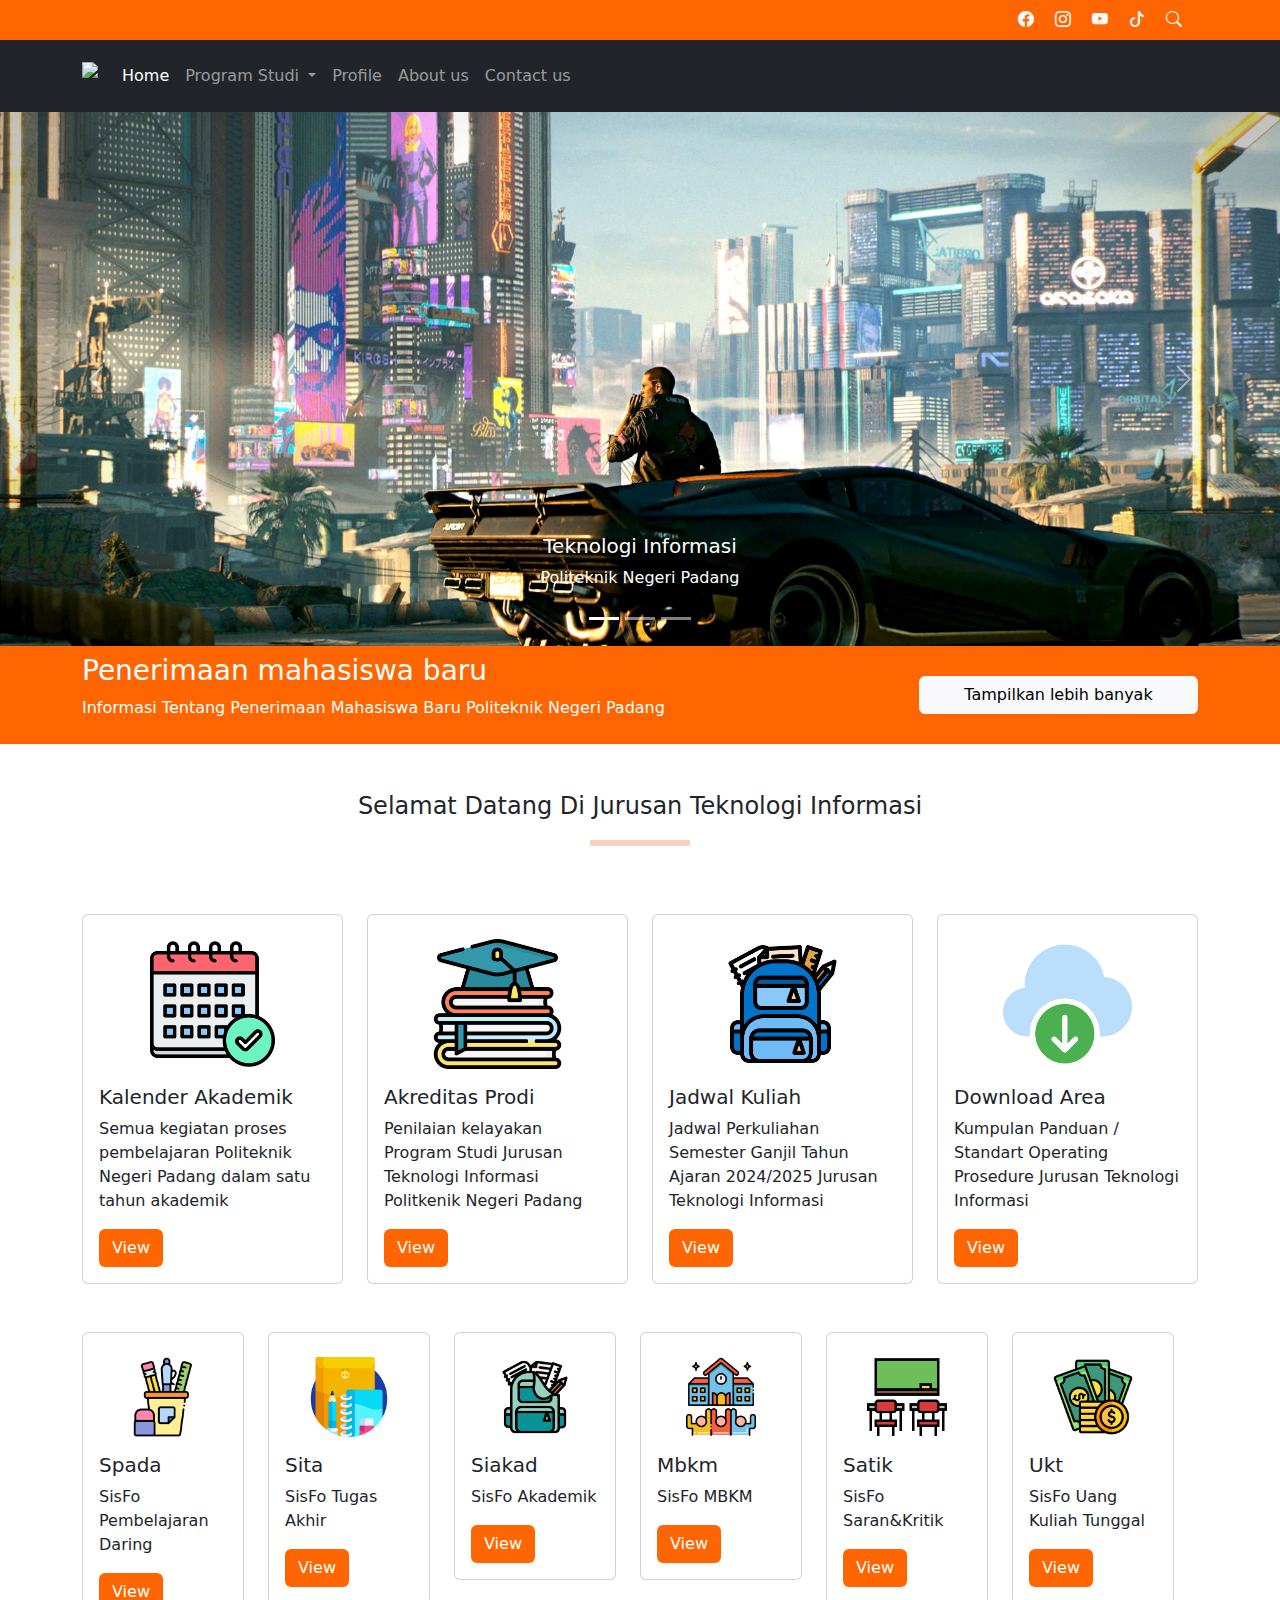
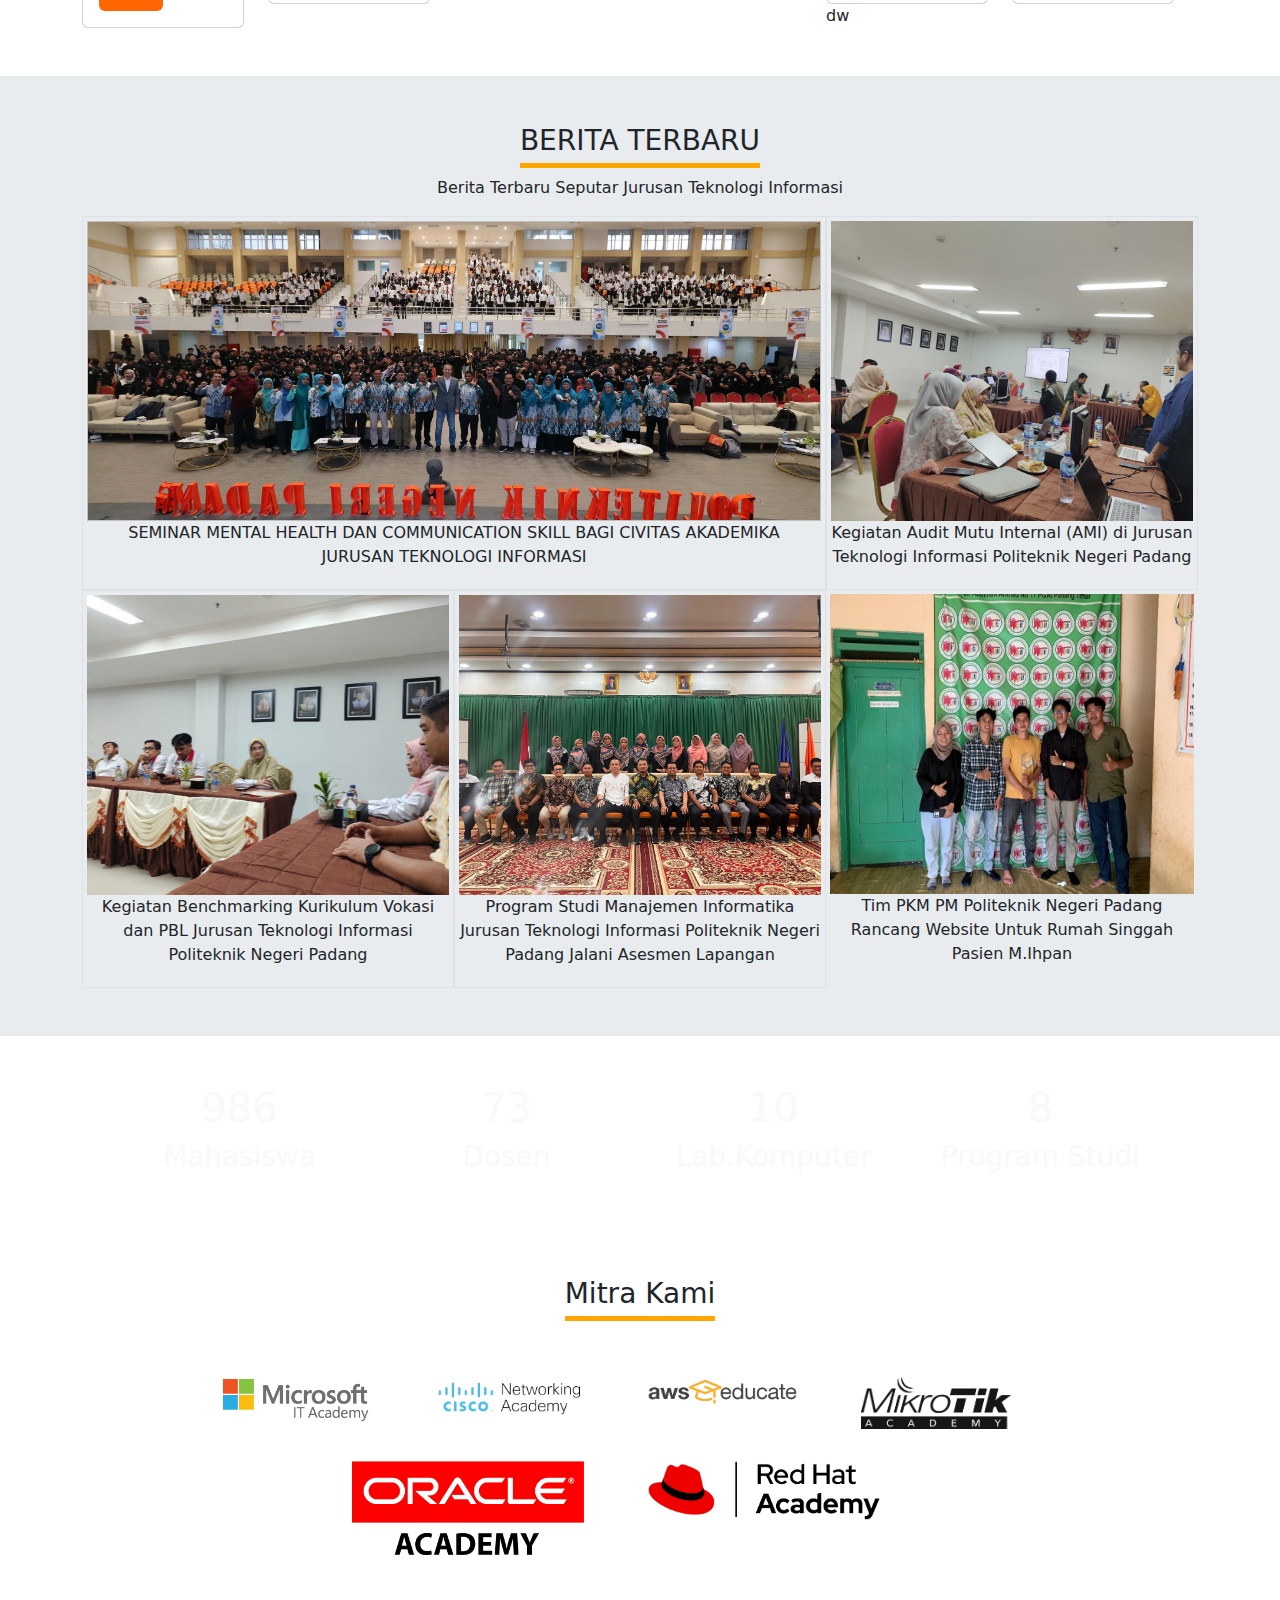
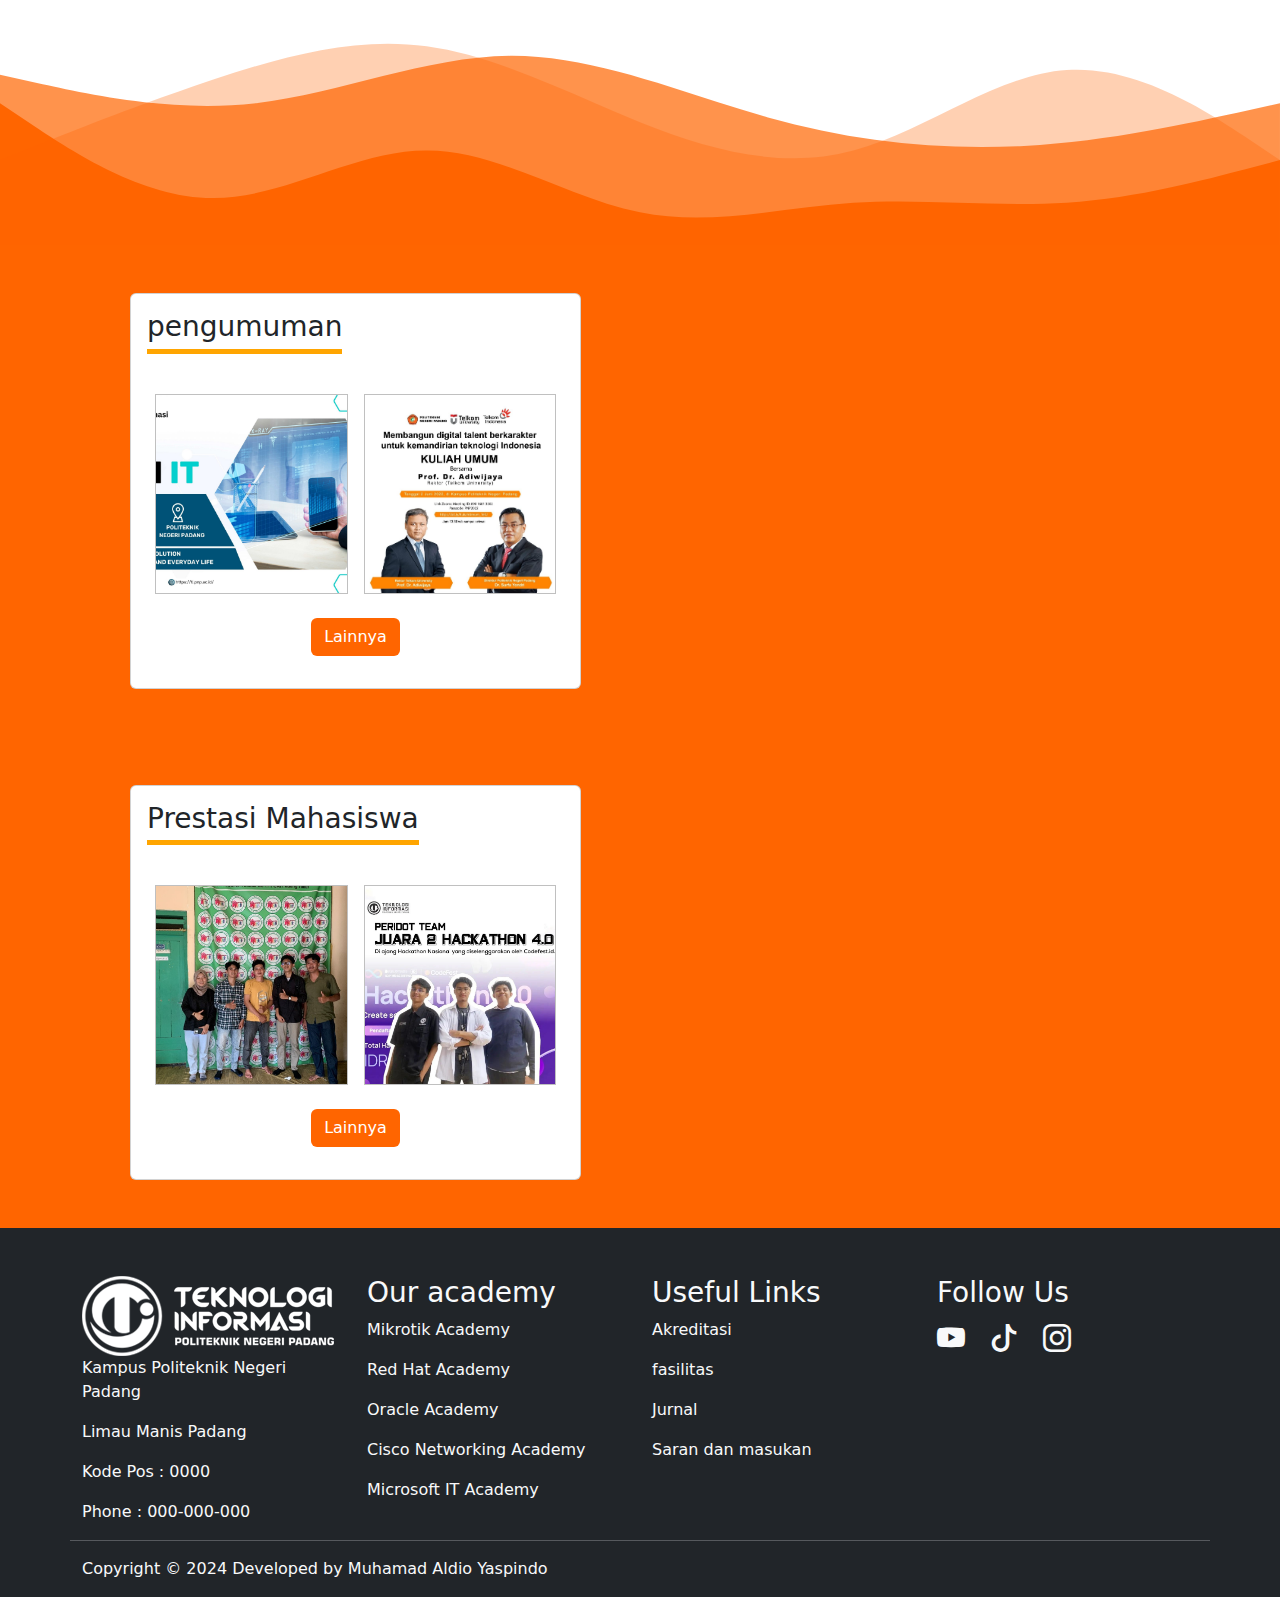
==== index.html @ 95b4e204 "first commit" ====
<!DOCTYPE html>
<html lang="en">
<head>
    <meta charset="UTF-8">
    <meta name="viewport" content="width=device-width, initial-scale=1.0">
    <link href="https://cdn.jsdelivr.net/npm/bootstrap@5.3.3/dist/css/bootstrap.min.css" rel="stylesheet" integrity="sha384-QWTKZyjpPEjISv5WaRU9OFeRpok6YctnYmDr5pNlyT2bRjXh0JMhjY6hW+ALEwIH" crossorigin="anonymous">
    <link rel="stylesheet" href="style.css">
    <link rel="stylesheet" href="https://cdn.jsdelivr.net/npm/bootstrap-icons@1.11.3/font/bootstrap-icons.min.css">
    <title>Jurusan Teknologi informasi</title>
</head>
<body>
    
    <!-- Heading -->
     <div class="py-2 bg-orange text-light text-end ">
        <div class="container">
            <i class="bi bi-facebook me-3"></i>
            <i class="bi bi-instagram me-3"></i>
            <i class="bi bi-youtube me-3"></i>
            <i class="bi bi-tiktok me-3"></i>
            <i class="bi bi-search me-3"></i>
        </div>
     </div>

     <!-- navbar -->
     <nav class="navbar navbar-expand-lg bg-dark" data-bs-theme="dark">
        <div class="container">
          <a class="navbar-brand mb-3" href="#">
            <img src="https://ti.pnp.ac.id/wp-content/uploads/2022/01/logo-ti-pnp-05-1.png">
          </a>
          <button class="navbar-toggler" type="button" data-bs-toggle="collapse" data-bs-target="#navbarNav" aria-controls="navbarNav" aria-expanded="false" aria-label="Toggle navigation">
            <span class="navbar-toggler-icon"></span>
          </button>
          <div class="collapse navbar-collapse" id="navbarNav">
            <ul class="navbar-nav">
              <li class="nav-item">
                <a class="nav-link active" aria-current="page" href="#">Home</a>
              </li>
              <li class="nav-item dropdown">
                <a class="nav-link dropdown-toggle" href="#" role="button" data-bs-toggle="dropdown" aria-expanded="false">
                  Program Studi
                </a>
                <ul class="dropdown-menu">
                  <li><a class="dropdown-item" href="#">D3 Teknik Komputer</a></li>
                  <li><a class="dropdown-item" href="#">D4 Teknologi Rekayasa Perangkat Lunak</a></li>
                  <li><a class="dropdown-item" href="#">D3 Manajemen Inforatika</a></li>
                  <li><a class="dropdown-item" href="#">D4 Animasi</a></li>
                </ul>
              </li>
              <li class="nav-item">
                <a class="nav-link" href="#">Profile</a>
              </li>
              <li class="nav-item">
                <a class="nav-link" href="#">About us</a>
              </li>
              <li class="nav-item">
                <a class="nav-link" href="#">Contact us</a>
              </li>
            </ul>
          </div>
        </div>
      </nav>
      
      <!-- carousel -->
      <div id="carouselExampleCaptions" class="carousel slide">
        <div class="carousel-indicators">
          <button type="button" data-bs-target="#carouselExampleCaptions" data-bs-slide-to="0" class="active" aria-current="true" aria-label="Slide 1"></button>
          <button type="button" data-bs-target="#carouselExampleCaptions" data-bs-slide-to="1" aria-label="Slide 2"></button>
          <button type="button" data-bs-target="#carouselExampleCaptions" data-bs-slide-to="2" aria-label="Slide 3"></button>
        </div>
        <div class="carousel-inner">
          <div class="carousel-item active">
            <img src="wallpaperflare-cropped.jpg" class="d-block w-100" alt="...">
            <div class="carousel-caption d-none d-md-block">
              <h5>Teknologi Informasi </h5>
              <p>Politeknik Negeri Padang</p>
            </div>
          </div>
          <div class="carousel-item">
            <img src="wallpaperflare-cropped (1).jpg" class="d-block w-100" alt="...">
            <div class="carousel-caption d-none d-md-block">
              <h5>Second slide label</h5>
            <p>Politeknik Negeri Padang</p>
            </div>
          </div>
          <div class="carousel-item">
            <img src="wallpaperflare-cropped (3).jpg" class="d-block w-100" alt="...">
            <div class="carousel-caption d-none d-md-block">
              <h5>Third slide label</h5>
            <p>Politeknik negeri Padang</p>
            </div>
          </div>
        </div>
        <button class="carousel-control-prev" type="button" data-bs-target="#carouselExampleCaptions" data-bs-slide="prev">
          <span class="carousel-control-prev-icon" aria-hidden="true"></span>
          <span class="visually-hidden">Previous</span>
        </button>
        <button class="carousel-control-next" type="button" data-bs-target="#carouselExampleCaptions" data-bs-slide="next">
          <span class="carousel-control-next-icon" aria-hidden="true"></span>
          <span class="visually-hidden">Next</span>
        </button>
      </div>

      <div class="bg-orange p-2">
        <div class="container d-flex align-items-center justify-content-between">
            <div>
                <h3>Penerimaan mahasiswa baru</h3>
                <p>Informasi Tentang Penerimaan Mahasiswa Baru Politeknik Negeri Padang</p>
            </div>
            <a href="#" class="btn btn-light col-3">Tampilkan lebih banyak</a>
        </div>
    </div>
    
      <!-- content  -->
       <div class="container my-5">
            <h4 class="text-center">Selamat Datang Di Jurusan Teknologi Informasi</h4>
            <hr class="hr-s">
            <div class="row">

                <div class="col-lg-3 mt-5 ">
                <div class="card shadow-hover">
                    <img src="calendar.png" class="card-img-top w-50 d-block mx-auto mt-4" alt="...">
                    <div class="card-body">
                      <h5 class="card-title">Kalender Akademik</h5>
                      <p class="card-text">Semua kegiatan proses pembelajaran Politeknik Negeri Padang dalam satu tahun akademik</p>
                      <a href="#" class="btn btn-orange">View</a>
                    </div>
                  </div>
                  </div>

                  <div class="col-lg-3 mt-5">
                  <div class="card shadow-hover">
                    <img src="education.png" class="card-img-top w-50 d-block mx-auto mt-4" alt="...">
                    <div class="card-body">
                      <h5 class="card-title">Akreditas Prodi</h5>
                      <p class="card-text">Penilaian kelayakan Program Studi Jurusan Teknologi Informasi Politkenik Negeri Padang</p>
                      <a href="#" class="btn btn-orange">View</a>
                    </div>
                  </div>
                  </div>

                  <div class="col-lg-3 mt-5">
                  <div class="card shadow-hover">
                    <img src="school-bag.png" class="card-img-top w-50 d-block mx-auto mt-4" alt="...">
                    <div class="card-body">
                      <h5 class="card-title">Jadwal Kuliah</h5>
                      <p class="card-text">Jadwal Perkuliahan Semester Ganjil Tahun Ajaran 2024/2025 Jurusan Teknologi Informasi</p>
                      <a href="#" class="btn btn-orange">View</a>
                    </div>
                  </div>
                </div>

                <div class="col-lg-3 mt-5">
                    <div class="card shadow-hover">
                      <img src="cloud-computing.png" class="card-img-top w-50 d-block mx-auto mt-4" alt="...">
                      <div class="card-body">
                        <h5 class="card-title">Download Area</h5>
                        <p class="card-text">Kumpulan Panduan / Standart Operating Prosedure Jurusan Teknologi Informasi</p>
                        <a href="#" class="btn btn-orange">View</a>
                      </div>
                    </div>
                  </div>
                  
                  <div class="row">

                    <div class="col-lg-2 mt-5">
                        <div class="card shadow-hover">
                          <img src="stationary.png" class="card-img-top w-50 d-block mx-auto mt-4" alt="...">
                          <div class="card-body">
                            <h5 class="card-title">Spada</h5>
                            <p class="card-text">SisFo Pembelajaran Daring</p>
                            <a href="#" class="btn btn-orange">View</a>
                          </div>
                        </div>
                      </div>

                      <div class="col-lg-2 mt-5">
                        <div class="card shadow-hover">
                          <img src="stationery.png" class="card-img-top w-50 d-block mx-auto mt-4" alt="...">
                          <div class="card-body">
                            <h5 class="card-title">Sita</h5>
                            <p class="card-text">SisFo Tugas Akhir</p>
                            <a href="#" class="btn btn-orange">View</a>
                          </div>
                        </div>
                      </div>

                      <div class="col-lg-2 mt-5">
                        <div class="card shadow-hover">
                          <img src="school-bag (1).png" class="card-img-top w-50 d-block mx-auto mt-4" alt="...">
                          <div class="card-body">
                            <h5 class="card-title">Siakad</h5>
                            <p class="card-text">SisFo Akademik</p>
                            <a href="#" class="btn btn-orange">View</a>
                          </div>
                        </div>
                      </div>

                      <div class="col-lg-2 mt-5">
                        <div class="card shadow-hover">
                          <img src="back-to-school.png" class="card-img-top w-50 d-block mx-auto mt-4" alt="...">
                          <div class="card-body">
                            <h5 class="card-title">Mbkm</h5>
                            <p class="card-text">SisFo MBKM</p>
                            <a href="#" class="btn btn-orange">View</a>
                          </div>
                        </div>
                      </div>

                      <div class="col-lg-2 mt-5">
                        <div class="card shadow-hover">
                          <img src="classroom.png" class="card-img-top w-50 d-block mx-auto mt-4" alt="...">
                          <div class="card-body">
                            <h5 class="card-title">Satik</h5>
                            <p class="card-text">SisFo Saran&Kritik</p>
                            <a href="#" class="btn btn-orange">View</a>
                          </div>
                        </div>dw
                      </div>

                      <div class="col-lg-2 mt-5">
                        <div class="card shadow-hover">
                          <img src="money.png" class="card-img-top w-50 d-block mx-auto mt-4" alt="...">
                          <div class="card-body">
                            <h5 class="card-title">Ukt</h5>
                            <p class="card-text">SisFo Uang Kuliah Tunggal</p>
                            <a href="#" class="btn btn-orange">View</a>
                          </div>
                        </div>
                      </div>
                  </div>
            </div>
       </div>
    </div>

    <!-- news -->
      <div class="bg-body-secondary py-5">
      <div class="container text-center prestasi-header">
        <h3>BERITA TERBARU</h3>
        <p>Berita Terbaru Seputar Jurusan Teknologi Informasi</p>

        <div class="container">
          <div class="row">
            <div class="col-lg-8 p-1 border">
              <img class="news-img-1">
              <p class="text-overlay">SEMINAR MENTAL HEALTH DAN COMMUNICATION SKILL BAGI CIVITAS AKADEMIKA <br>JURUSAN TEKNOLOGI INFORMASI</p>
            </div>
            <div class="col-lg-4 p-1 border">
              <img src="IMG-20240726-WA0093.jpg" alt="" class="object-fit-cover" style="width: 100%; height: 300px;">
              <p>Kegiatan Audit Mutu Internal (AMI) di Jurusan Teknologi Informasi Politeknik Negeri Padang</p>
            </div>
      
            <div class="col-lg-4 p-1 border">
              <img src="WhatsApp-Image-2024-07-26-at-12.57.29_3e225de4.jpg" alt="" class="object-fit-cover" style="width: 100%; height: 300px;">
              <p>Kegiatan Benchmarking Kurikulum Vokasi dan PBL Jurusan Teknologi Informasi Politeknik Negeri Padang</p>
            </div>
            <div class="col-lg-4 p-1 border">
              <img src="WhatsApp-Image-2024-07-26-at-12.51.12_9aa7eab1-scaled.jpg" alt="" class="object-fit-cover" style="width: 100%; height: 300px;">
              <p>Program Studi Manajemen Informatika Jurusan Teknologi Informasi Politeknik Negeri Padang Jalani Asesmen Lapangan</p>
            </div>
            <div class="col-lg-4 p-1 boder">
              <img src="pkm.jpg" alt="" style="width: 100%; height: 300px;">
              <p>Tim PKM PM Politeknik Negeri Padang Rancang Website Untuk Rumah Singgah Pasien M.Ihpan</p>
            </div>
          </div>
        </div>
     </div>
    </div>
    <!-- jumlah siswa -->
     <div class="img-j h-20">
      <div class="container p-5">
      <div class="row text-light">
        <div class="col-md-3 text-center">
          <h1>986</h1>
          <h3>Mahasiswa</h3>
        </div>

        <div class="col-md-3 text-center">
          <h1>73</h1>
          <h3>Dosen</h3>
        </div>

        <div class="col-md-3 text-center">
          <h1>10</h1>
          <h3>Lab.Komputer</h3>
        </div>

        <div class="col-md-3 text-center">
          <h1>8</h1>
          <h3>Program Studi</h3>
        </div>
      </div>
      </div>
     </div>
    <!-- Mitra -->
     <div class="container">
      <div class="prestasi-header text-center mt-5">
        <h3>Mitra Kami</h3>
      </div>

      <div class="container text-center size mt-5">
        <div class="row justify-content-center g-3">
          <div class="col-md-2 me-5">
            <img class="w-100" src="19c3ab0a-c8a9-4261-aa7e-f5204e57a854.png" alt="">
          </div>
          <div class="col-md-2 me-5">
            <img class="w-100" src="images.png" alt="">
          </div>
          <div class="col-md-2 me-5">
            <img class="w-100" src="aws-educate-logo-grey.png" alt="">
          </div>
          <div class="col-md-2 me-5">
            <img class="w-100" src="logo_mta.png" alt="">
          </div>
        </div>
      
        <div class="row justify-content-center g-3 mt-3">
          <div class="col-md-3 me-5">
            <img class="w-100" src="oracle-academy-logo1-800x343.png" alt="">
          </div>
          <div class="col-md-3 me-5">
            <img class="w-100" src="RHA_Logos_Logo-Red_Hat-Academy-A-Standard-RGB.png" alt="">
          </div>
        </div>
      </div>
      
      </div>

    <!-- pengumuman -->
    <svg xmlns="http://www.w3.org/2000/svg" viewBox="0 0 1440 320">
      <path fill="#ff6500  " fill-opacity="0.7" d="M0,128L48,138.7C96,149,192,171,288,160C384,149,480,107,576,106.7C672,107,768,149,864,176C960,203,1056,213,1152,208C1248,203,1344,181,1392,170.7L1440,160L1440,320L1392,320C1344,320,1248,320,1152,320C1056,320,960,320,864,320C768,320,672,320,576,320C480,320,384,320,288,320C192,320,96,320,48,320L0,320Z"></path>
      <path fill="#ff6500 " fill-opacity="1" d="M0,160L40,186.7C80,213,160,267,240,266.7C320,267,400,213,480,213.3C560,213,640,267,720,282.7C800,299,880,277,960,272C1040,267,1120,277,1200,272C1280,267,1360,245,1400,234.7L1440,224L1440,320L1400,320C1360,320,1280,320,1200,320C1120,320,1040,320,960,320C880,320,800,320,720,320C640,320,560,320,480,320C400,320,320,320,240,320C160,320,80,320,40,320L0,320Z"></path>
      <path fill="#ff6500 " fill-opacity="0.3" d="M0,224L40,208C80,192,160,160,240,133.3C320,107,400,85,480,96C560,107,640,149,720,181.3C800,213,880,235,960,213.3C1040,192,1120,128,1200,122.7C1280,117,1360,171,1400,197.3L1440,224L1440,320L1400,320C1360,320,1280,320,1200,320C1120,320,1040,320,960,320C880,320,800,320,720,320C640,320,560,320,480,320C400,320,320,320,240,320C160,320,80,320,40,320L0,320Z"></path>
    </svg>
    <div class="bg-orange">
      <div class="container">
        <div class="row">

          <div class="col-lg-5 mx-5 my-5">
            <div class="card shadow-hover p-3">
              <div class="prestasi-header">
                <h3>pengumuman</h3>
              </div>
              <div class="d-flex justify-content-center mt-4">
                <img class="news-img-2 m-2">
                <img class="news-img-3 m-2">
              </div>
              <div class="card-body text-center">
                <a href="#" class="btn btn-orange">Lainnya</a>
              </div>
            </div>
          </div>

          <div class="col-lg-5 mx-5 my-5">
            <div class="card shadow-hover p-3">
              <div class="prestasi-header">
                <h3>Prestasi Mahasiswa</h3>
              </div>
              <div class="d-flex justify-content-center mt-4">
                <img class="news-img-4 m-2">
                <img class="news-img-5 m-2">
              </div>
              <div class="card-body text-center">
                <a href="#" class="btn btn-orange">Lainnya</a>
              </div>
            </div>
          </div>
        </div>
      </div>

    </div>
    
       <!-- footer -->
        <div class="bg-dark">
            <div class="container">
                <div class="row text-light pt-5">
                    <div class="col-lg-3">
                        <img src="logoti3-white.png" alt="">
                        <p>Kampus Politeknik Negeri Padang</p>
                        <p>Limau Manis Padang </p> 
                        <p>Kode Pos : 0000</p>
                        <p>Phone : 000-000-000</p> 
                    </div>

                    <div class="col-lg-3 text-light">
                        <h3>Our academy</h3>
                        <p>Mikrotik Academy</p> 
                        <p>Red Hat Academy</p>
                        <p>Oracle Academy</p> 
                        <p>Cisco Networking Academy</p>
                        <p>Microsoft IT Academy</p>
                    </div>

                    <div class="col-lg-3">
                        <h3>Useful Links</h3>
                        <p>Akreditasi</p> 
                        <p>fasilitas</p>
                        <p>Jurnal</p> 
                        <p>Saran dan masukan</p>
                    </div>

                  <div class="col-lg-3">
                        <h3>Follow Us</h3>
                        <div class="fs-3">
                        <i class="bi bi-youtube me-3"></i>
                        <i class="bi bi-tiktok me-3"></i>
                        <i class="bi bi-instagram me-3"></i>
                    </div>
                  </div>

                    <hr class="text-light">
            <div class="container">
                   <p class="text-light">Copyright &copy; 2024 Developed by Muhamad Aldio Yaspindo</p>
           </div>
                    
                </div>
            </div>
        </div>

    <script src="https://cdn.jsdelivr.net/npm/bootstrap@5.3.3/dist/js/bootstrap.bundle.min.js" integrity="sha384-YvpcrYf0tY3lHB60NNkmXc5s9fDVZLESaAA55NDzOxhy9GkcIdslK1eN7N6jIeHz" crossorigin="anonymous"></script>
</body>
</html>
---- style.css ----
.text-orange{
    color: #ff6500  ;
}

.bg-orange{
    background-color: #ff6500;
    color: white;
}

.btn-orange{
    background-color: #ff6500;
    color: white;
}

.border-5{
    border: 5px solid #ff6500;
}

.shadow-hover:hover {
    box-shadow: 0 4px 8px rgba(0, 0, 0, 0.3);
    transition: box-shadow 0.3s ease;
}

.borders{
    border-bottom: 5px solid #ff6500;
    padding-bottom: 10px;
    width: 500px;
    margin: auto;
}

.hr-s{
    border: 3px solid orangered;
    width: 100px;
    margin: 20px auto;
}

.hr-s1{
    border: 3px solid orangered;
    width: 100px;
}

.prestasi-header h3 {
    position: relative;
    display: inline-block;
    padding-bottom: 10px;
    }
  
    .prestasi-header h3::after {
      content: '';
      position: absolute;
      bottom: 0;
      left: 0;
      width: 100%;
      height: 5px; /* Ketebalan garis */
      background-color: orange;
    }

    .size{
        width: 1000px;
    }

    .img-j{
        background-image: url(5039684-scaled.jpg);
        background-attachment: fixed;
        background-position: center center;
        background-size: cover;
    }

    .linear {
        position: relative;
      }
      
      .linear img {
        width: 100%;
        height: auto;
      }
      
      .linear::after {
        content: '';
        position: absolute; /* Memposisikan gradien secara absolut */
        top: 0;
        left: 0;
        width: 100%;
        height: 100%;
        background: linear-gradient(
          to top,
          rgb(62, 62, 255) 0%,   /* Biru di bagian bawah */
          rgba(0, 0, 255, 0) 30%    /* Transparan di atas */
        );
        pointer-events: none; /* Menghindari interaksi dengan gradien */
        transition: opacity 0.5s ease; /* Transisi halus untuk opacity */
      }

      .linear:hover::after {
        opacity: 0; /* Hilangkan gradien saat dihover */
      }

      .fit {
        width: 100%;
        height: 100px; /* Tentukan tinggi yang diinginkan */
    }

    .news-img-1 {
      background-image: url('IMG_4633-scaled.jpg');
      background-size: cover; /* Pastikan gambar memenuhi area */
      background-position: center; /* Menempatkan gambar di tengah */
      background-repeat: no-repeat; /* Agar gambar tidak diulang */
      width: 100%;
      height: 300px;
      position: relative;
  }

  .news-img-2 {
    background-image: url('pekan-it-scaled.jpg');
    background-size: cover; /* Pastikan gambar memenuhi area */
    background-position: center; /* Menempatkan gambar di tengah */
    background-repeat: no-repeat; /* Agar gambar tidak diulang */
    width: 100%;
    height: 200px;
    position: relative;
}

.news-img-3 {
  background-image: url('Kuliah-Umum.jpeg');
  background-size: cover; /* Pastikan gambar memenuhi area */
  background-position: center; /* Menempatkan gambar di tengah */
  background-repeat: no-repeat; /* Agar gambar tidak diulang */
  width: 100%;
  height: 200px;
  position: relative;
}

.news-img-4 {
  background-image: url('pkm\ \(1\).jpg');
  background-size: cover; /* Pastikan gambar memenuhi area */
  background-position: center; /* Menempatkan gambar di tengah */
  background-repeat: no-repeat; /* Agar gambar tidak diulang */
  width: 100%;
  height: 200px;
  position: relative;
}

.news-img-5 {
  background-image: url('hack4.png');
  background-size: cover; /* Pastikan gambar memenuhi area */
  background-position: center; /* Menempatkan gambar di tengah */
  background-repeat: no-repeat; /* Agar gambar tidak diulang */
  width: 100%;
  height: 200px;
  position: relative;
}
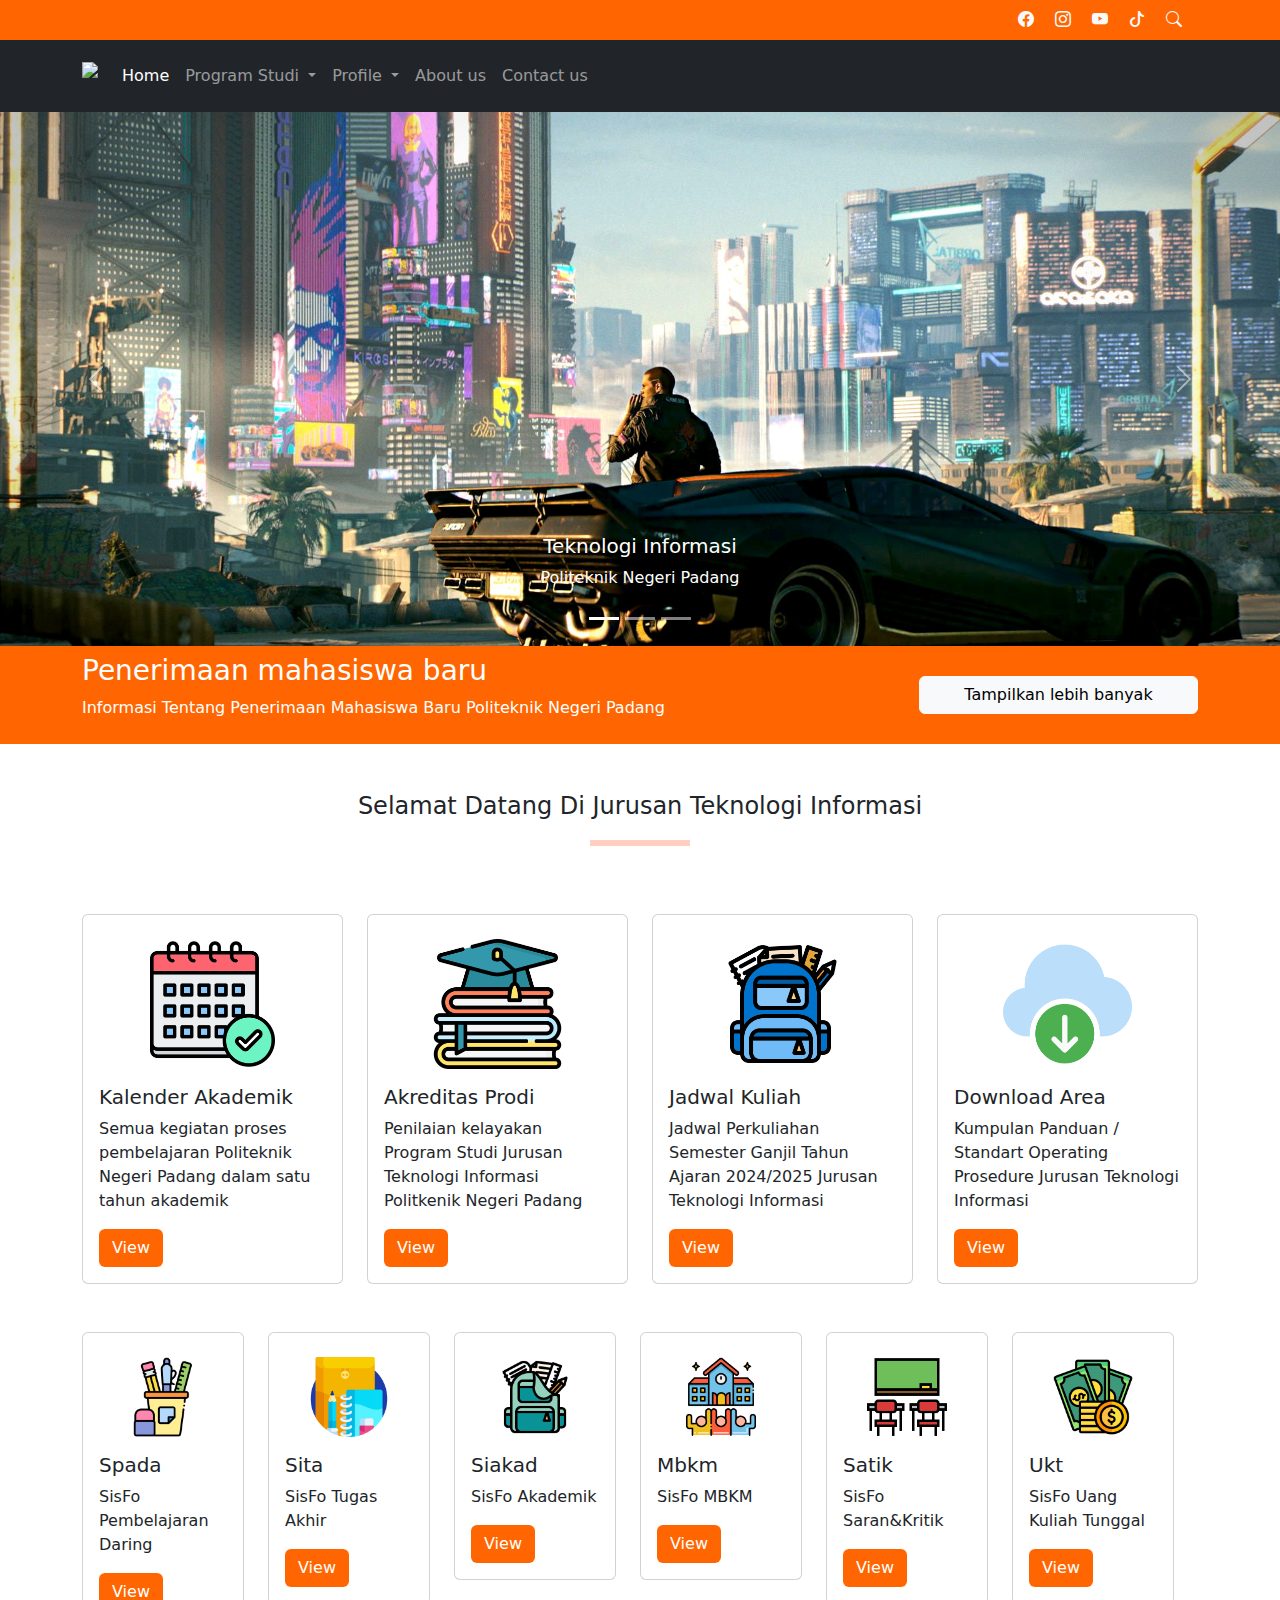
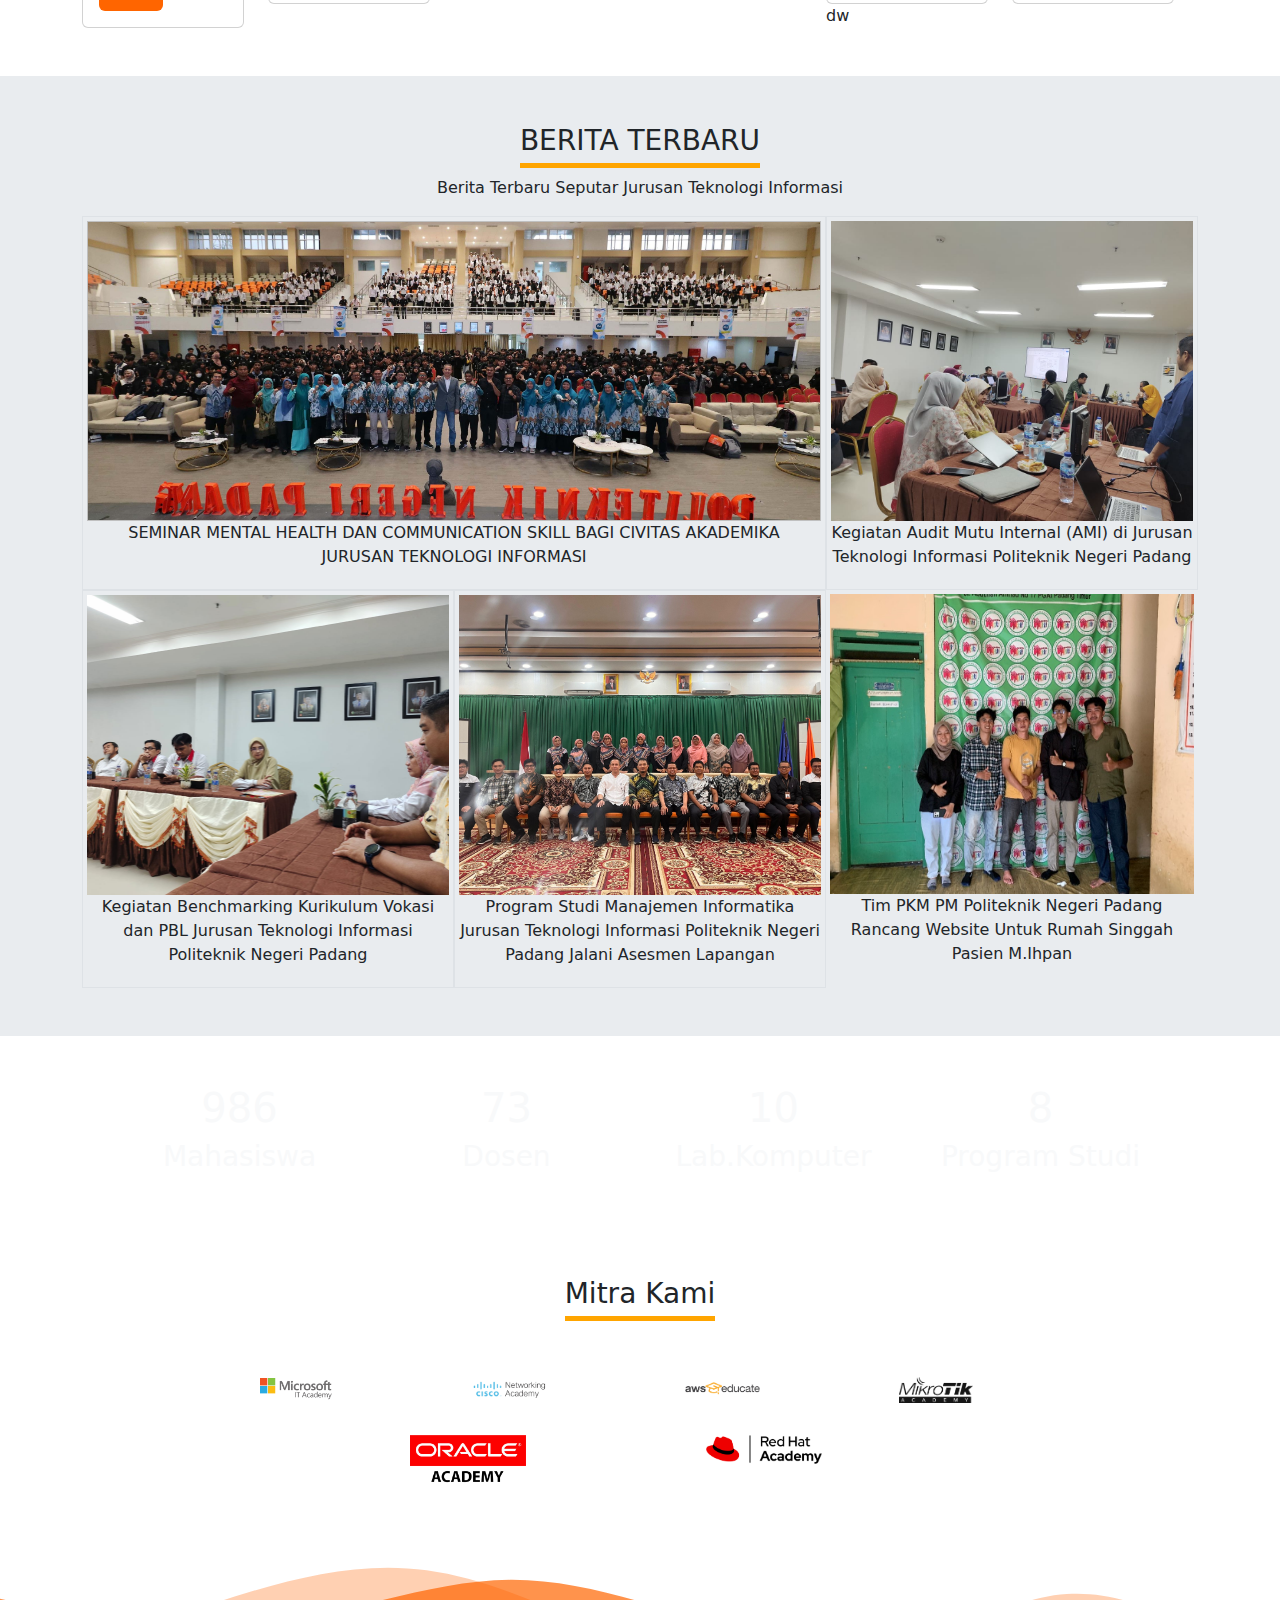
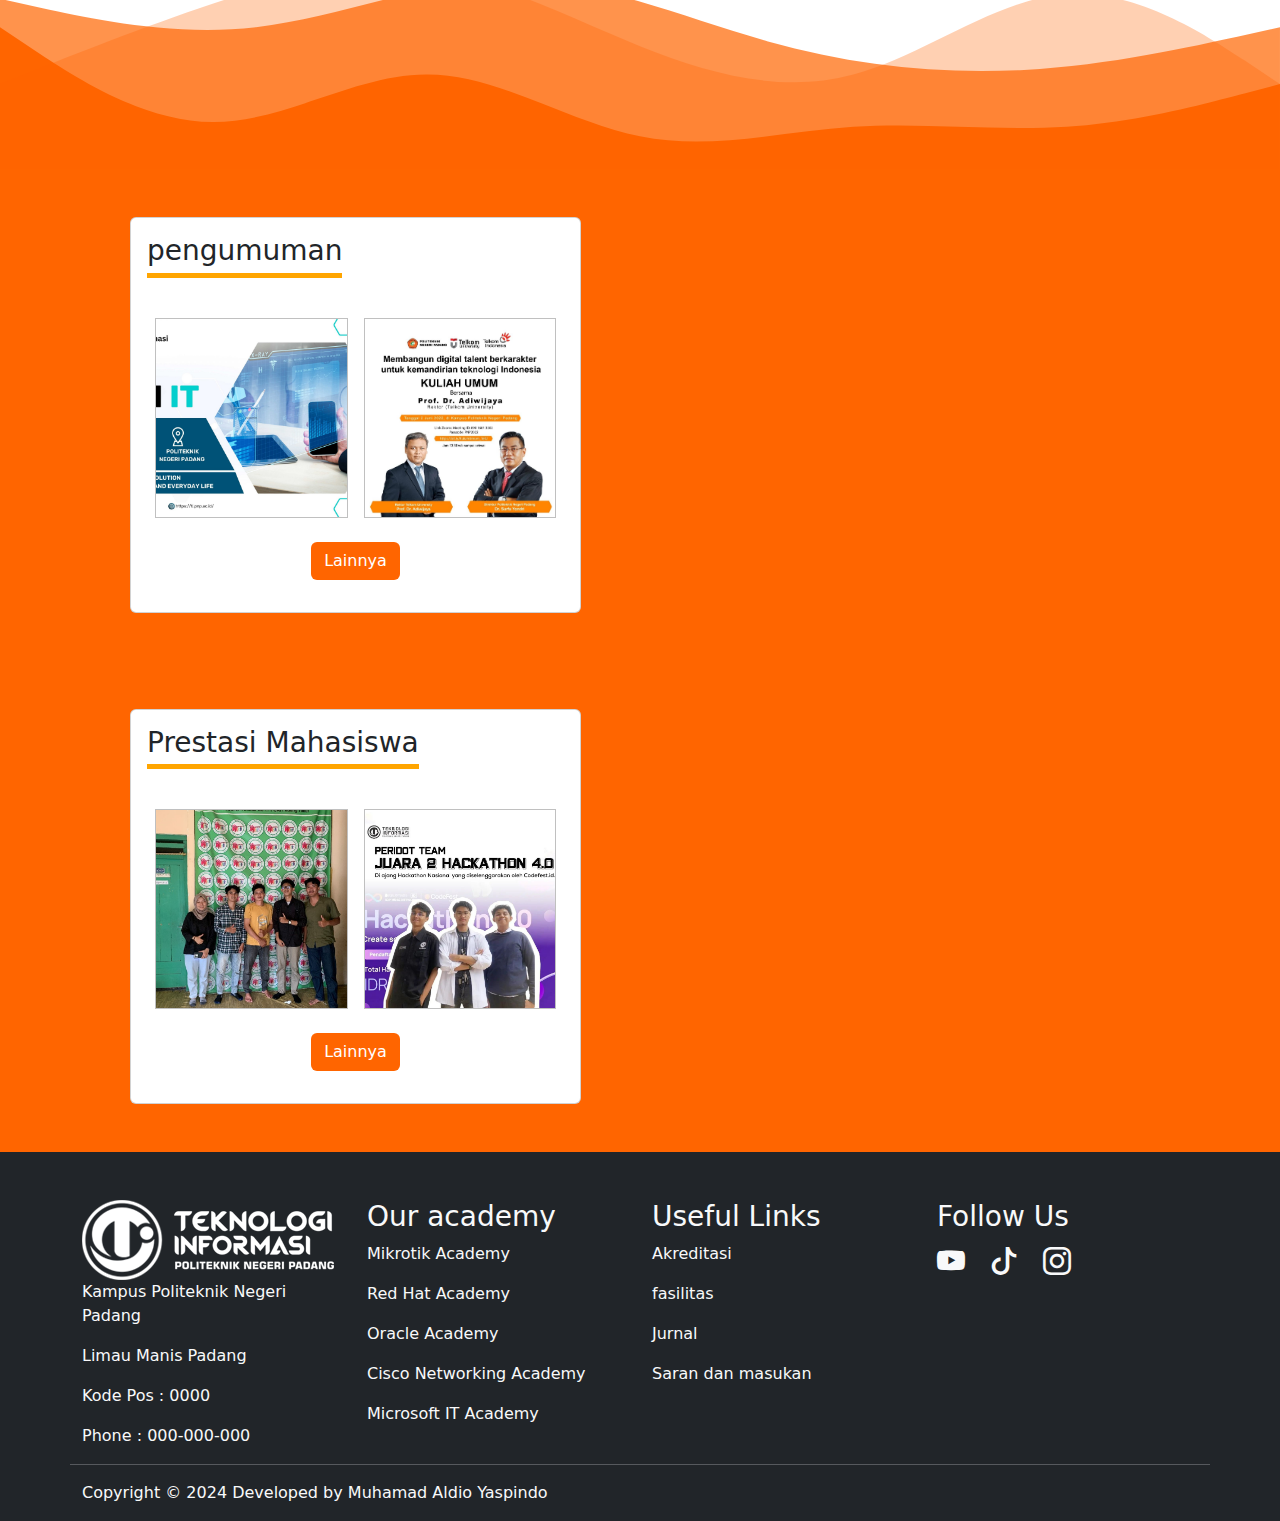
==== commit 09c7084c: "update1.2" ====
--- a/index.html
+++ b/index.html
@@ -11,7 +11,7 @@
 <body>
     
     <!-- Heading -->
-     <div class="py-2 bg-orange text-light text-end ">
+    <div class="py-2 bg-orange text-light text-end ">
         <div class="container">
             <i class="bi bi-facebook me-3"></i>
             <i class="bi bi-instagram me-3"></i>
@@ -19,10 +19,10 @@
             <i class="bi bi-tiktok me-3"></i>
             <i class="bi bi-search me-3"></i>
         </div>
-     </div>
-
-     <!-- navbar -->
-     <nav class="navbar navbar-expand-lg bg-dark" data-bs-theme="dark">
+    </div>
+
+    <!-- navbar -->
+    <nav class="navbar navbar-expand-lg bg-dark" data-bs-theme="dark">
         <div class="container">
           <a class="navbar-brand mb-3" href="#">
             <img src="https://ti.pnp.ac.id/wp-content/uploads/2022/01/logo-ti-pnp-05-1.png">
@@ -33,7 +33,7 @@
           <div class="collapse navbar-collapse" id="navbarNav">
             <ul class="navbar-nav">
               <li class="nav-item">
-                <a class="nav-link active" aria-current="page" href="#">Home</a>
+                <a class="nav-link active" aria-current="page" href="index.html">Home</a>
               </li>
               <li class="nav-item dropdown">
                 <a class="nav-link dropdown-toggle" href="#" role="button" data-bs-toggle="dropdown" aria-expanded="false">
@@ -46,8 +46,20 @@
                   <li><a class="dropdown-item" href="#">D4 Animasi</a></li>
                 </ul>
               </li>
-              <li class="nav-item">
-                <a class="nav-link" href="#">Profile</a>
+              <li class="nav-item dropdown">
+                <a class="nav-link dropdown-toggle" href="#" role="button" data-bs-toggle="dropdown" aria-expanded="false">
+                  Profile
+                </a>
+                <ul class="dropdown-menu">
+                  <li><a class="dropdown-item" href="sejarah.html">Sejarah</a></li>
+                  <li><a class="dropdown-item" href="visimisi.html">Visi dan Misi</a></li>
+                  <li><a class="dropdown-item" href="tujuanstrategis.html">Tujuan Strategis</a></li>
+                  <li><a class="dropdown-item" href="sasaranstrategis.html">Sasaran Strategis</a></li>
+                  <li><a class="dropdown-item" href="strukturorganisasi.html">Struktur Organisasi</a></li>
+                  <li><a class="dropdown-item" href="#">Pimpinan Jurusan</a></li>
+                  <li><a class="dropdown-item" href="#">Dosen/Staf Pengajar</a></li>
+                  <li><a class="dropdown-item" href="#">Fasilitas</a></li>
+                </ul>
               </li>
               <li class="nav-item">
                 <a class="nav-link" href="#">About us</a>
@@ -58,10 +70,10 @@
             </ul>
           </div>
         </div>
-      </nav>
+    </nav>
       
-      <!-- carousel -->
-      <div id="carouselExampleCaptions" class="carousel slide">
+    <!-- carousel -->
+    <div id="carouselExampleCaptions" class="carousel slide">
         <div class="carousel-indicators">
           <button type="button" data-bs-target="#carouselExampleCaptions" data-bs-slide-to="0" class="active" aria-current="true" aria-label="Slide 1"></button>
           <button type="button" data-bs-target="#carouselExampleCaptions" data-bs-slide-to="1" aria-label="Slide 2"></button>
@@ -98,9 +110,9 @@
           <span class="carousel-control-next-icon" aria-hidden="true"></span>
           <span class="visually-hidden">Next</span>
         </button>
-      </div>
-
-      <div class="bg-orange p-2">
+    </div>
+
+    <div class="bg-orange p-2">
         <div class="container d-flex align-items-center justify-content-between">
             <div>
                 <h3>Penerimaan mahasiswa baru</h3>
@@ -110,8 +122,8 @@
         </div>
     </div>
     
-      <!-- content  -->
-       <div class="container my-5">
+    <!-- content  -->
+    <div class="container my-5">
             <h4 class="text-center">Selamat Datang Di Jurusan Teknologi Informasi</h4>
             <hr class="hr-s">
             <div class="row">
@@ -229,11 +241,11 @@
                       </div>
                   </div>
             </div>
-       </div>
+    </div>
     </div>
 
     <!-- news -->
-      <div class="bg-body-secondary py-5">
+    <div class="bg-body-secondary py-5">
       <div class="container text-center prestasi-header">
         <h3>BERITA TERBARU</h3>
         <p>Berita Terbaru Seputar Jurusan Teknologi Informasi</p>
@@ -265,6 +277,7 @@
         </div>
      </div>
     </div>
+
     <!-- jumlah siswa -->
      <div class="img-j h-20">
       <div class="container p-5">
@@ -291,6 +304,7 @@
       </div>
       </div>
      </div>
+
     <!-- Mitra -->
      <div class="container">
       <div class="prestasi-header text-center mt-5">
@@ -300,30 +314,30 @@
       <div class="container text-center size mt-5">
         <div class="row justify-content-center g-3">
           <div class="col-md-2 me-5">
-            <img class="w-100" src="19c3ab0a-c8a9-4261-aa7e-f5204e57a854.png" alt="">
+            <img class="w-50" src="19c3ab0a-c8a9-4261-aa7e-f5204e57a854.png" alt="">
           </div>
           <div class="col-md-2 me-5">
-            <img class="w-100" src="images.png" alt="">
+            <img class="w-50" src="images.png" alt="">
           </div>
           <div class="col-md-2 me-5">
-            <img class="w-100" src="aws-educate-logo-grey.png" alt="">
+            <img class="w-50" src="aws-educate-logo-grey.png" alt="">
           </div>
           <div class="col-md-2 me-5">
-            <img class="w-100" src="logo_mta.png" alt="">
+            <img class="w-50" src="logo_mta.png" alt="">
           </div>
         </div>
       
         <div class="row justify-content-center g-3 mt-3">
+          <div class="col-md-3 me-5 width-image">
+            <img class="w-50" src="oracle-academy-logo1-800x343.png" alt="">
+          </div>
           <div class="col-md-3 me-5">
-            <img class="w-100" src="oracle-academy-logo1-800x343.png" alt="">
-          </div>
-          <div class="col-md-3 me-5">
-            <img class="w-100" src="RHA_Logos_Logo-Red_Hat-Academy-A-Standard-RGB.png" alt="">
+            <img class="w-50" src="RHA_Logos_Logo-Red_Hat-Academy-A-Standard-RGB.png" alt="">
           </div>
         </div>
       </div>
       
-      </div>
+    </div>
 
     <!-- pengumuman -->
     <svg xmlns="http://www.w3.org/2000/svg" viewBox="0 0 1440 320">
@@ -369,8 +383,8 @@
 
     </div>
     
-       <!-- footer -->
-        <div class="bg-dark">
+    <!-- footer -->
+    <div class="bg-dark">
             <div class="container">
                 <div class="row text-light pt-5">
                     <div class="col-lg-3">
@@ -414,7 +428,7 @@
                     
                 </div>
             </div>
-        </div>
+    </div>
 
     <script src="https://cdn.jsdelivr.net/npm/bootstrap@5.3.3/dist/js/bootstrap.bundle.min.js" integrity="sha384-YvpcrYf0tY3lHB60NNkmXc5s9fDVZLESaAA55NDzOxhy9GkcIdslK1eN7N6jIeHz" crossorigin="anonymous"></script>
 </body>
--- a/style.css
+++ b/style.css
@@ -69,13 +69,13 @@
     .linear {
         position: relative;
       }
-      
+
       .linear img {
         width: 100%;
         height: auto;
       }
       
-      .linear::after {
+.linear::after {
         content: '';
         position: absolute; /* Memposisikan gradien secara absolut */
         top: 0;
@@ -91,16 +91,16 @@
         transition: opacity 0.5s ease; /* Transisi halus untuk opacity */
       }
 
-      .linear:hover::after {
+.linear:hover::after {
         opacity: 0; /* Hilangkan gradien saat dihover */
       }
 
-      .fit {
+.fit {
         width: 100%;
         height: 100px; /* Tentukan tinggi yang diinginkan */
     }
 
-    .news-img-1 {
+.news-img-1 {
       background-image: url('IMG_4633-scaled.jpg');
       background-size: cover; /* Pastikan gambar memenuhi area */
       background-position: center; /* Menempatkan gambar di tengah */
@@ -110,7 +110,7 @@
       position: relative;
   }
 
-  .news-img-2 {
+.news-img-2 {
     background-image: url('pekan-it-scaled.jpg');
     background-size: cover; /* Pastikan gambar memenuhi area */
     background-position: center; /* Menempatkan gambar di tengah */
@@ -150,3 +150,22 @@
   position: relative;
 }
 
+width-image{
+  width: 20px;
+}
+
+.fontsize{
+  font-size: 100px;
+}
+
+.drop-cap {
+  float: left;
+  font-size: 4em;  /* Ukuran besar untuk huruf awal */
+  line-height: 0.8;  /* Atur jarak antar baris */
+  margin-right: 10px;  /* Jarak antara huruf besar dan teks lainnya */
+  font-weight: bold;  /* Menjadikan huruf lebih tegas */
+}
+
+.text-justify {
+  text-align: justify;
+}
